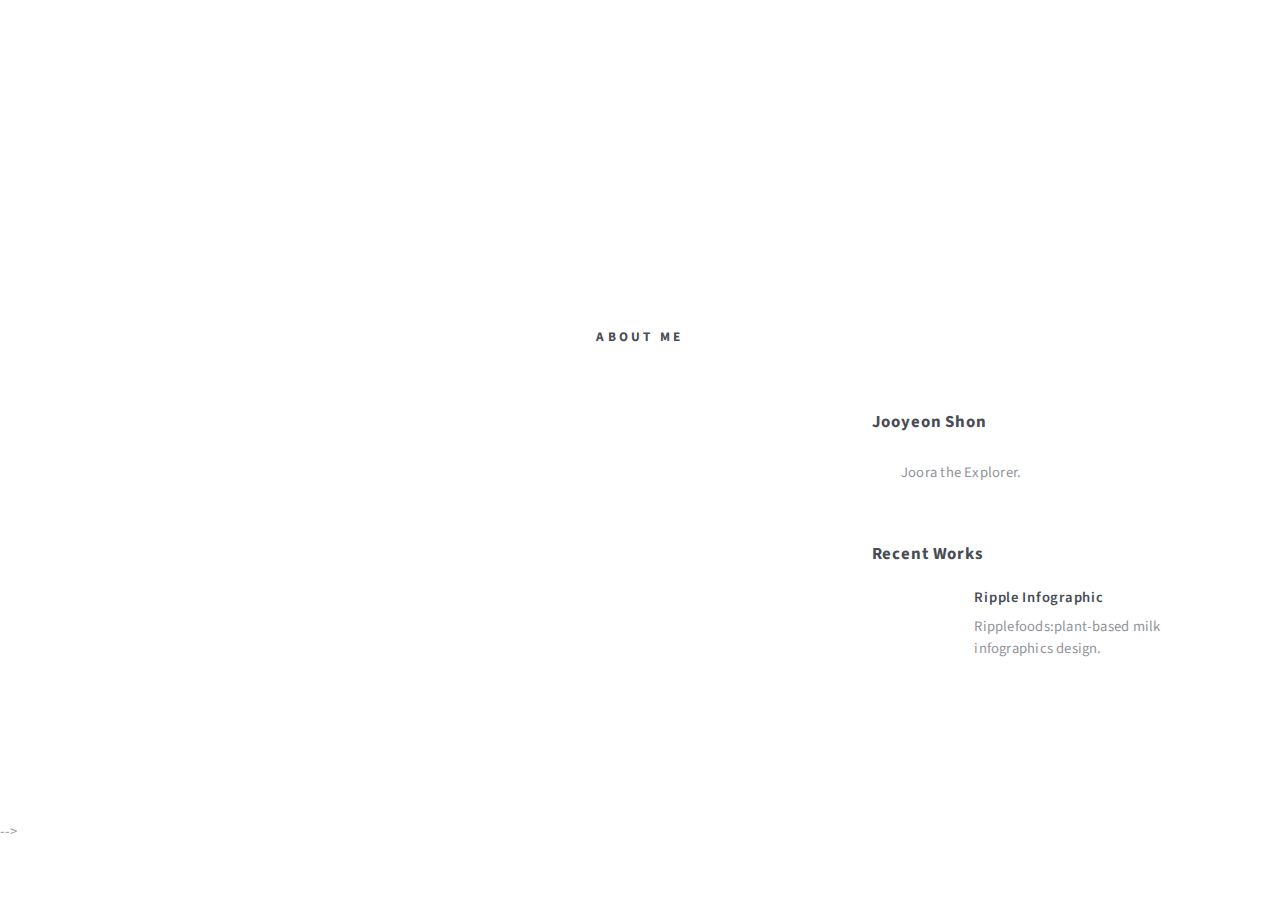
==== About-Joo.html @ 1b38116e "Update About-Joo.html" ====
<!DOCTYPE HTML>
<!--
	Escape Velocity by HTML5 UP
	html5up.net | @ajlkn
	Free for personal and commercial use under the CCA 3.0 license (html5up.net/license)
-->
<html>
	<head>
		<title>Jooyeon Shon</title>
		<meta charset="utf-8" />
		<meta name="viewport" content="width=device-width, initial-scale=1, user-scalable=no" />
		<link rel="stylesheet" href="assets/css/main.css" />
	</head>
	<body class="right-sidebar is-preload">
		<div id="page-wrapper">

			<!-- Header -->
				<section id="header" class="wrapper">

					<!-- Logo -->
						<div id="logo">
							<h1><a href="index.html">This is Joo</a></h1>
							<p></p>
						</div>

					<!-- Nav -->
						<nav id="nav">
							<ul>
								<li><a href="index.html">Home</a></li>
								<li>
								<a href="Asiana-Redesign.html">Asiana Re-design</a>
								</li>
								<li><a href="Sleep-diet.html">Sleep Diet</a></li>
								<li class="current"><a href="About-Joo.html">About Joo</a></li>
								<li><a href="Contact.html">Contact</a></li>
							</ul>
						</nav>

				</section>

			<!-- Main -->
				<section id="main" class="wrapper style2">
					<div class="title">About me</div>
					<div class="container">
						<div class="row gtr-150">
							<div class="col-8 col-12-medium">

								<!-- Content -->
									<div id="content">
										<article class="box post">
											<header class="style1">
												<!-- <h2>Inspired by all Creative Acts.</h2>
												<p>My on-going projects all connect in some way.</p> -->
											</header>
											<a href="#" class="image featured">
												<img src="images/pic01.jpg" alt="" />
											</a>
											<!-- <p><div style = "text-align:center;border:1px">Currently studying Information and Interaction Design at Yonsei University in Korea.  Visual Style consist of Rational Design and Irrational Art.  Frequently captured in my own mind, always wondering "what if" scenarios that take me to new inspirations and design ideas.</div></p> -->
											<!-- <p>Phasellus nisl nisl, varius id porttitor sed, pellentesque ac orci. Pellentesque
											habitant morbi tristique senectus et netus et malesuada fames ac turpis egestas. Morbi
											bibendum justo sed mauris vehicula malesuada aliquam elit imperdiet. Aliquam eu nibh
											lorem, eget gravida mi. Duis odio diam, luctus et vulputate vitae, vehicula ac dolor.
											Pellentesque at urna eget tellus lobortis ultrices sed non erat. Donec eget erat non
											magna volutpat malesuada quis eget eros. Nullam sodales cursus sapien, id consequat
											leo suscipit ut. Praesent id turpis vitae turpis pretium ultricies. Vestibulum sit
											amet risus elit.</p>
											<p>Donec consectetur vestibulum dolor et pulvinar. Etiam vel felis enim, at viverra
											ligula. Ut porttitor sagittis lorem, quis eleifend nisi ornare vel. Praesent nec orci
											eget quam rutrum bibendum. Proin pellentesque diam non ligula commodo tempor. Vivamus
											eget urna nibh. Curabitur non fringilla nisl. Donec accumsan interdum nisi, quis
											tincidunt felis sagittis eget. Donec elementum ligula dignissim sem pulvinar non semper
											odio eleifend. Duis commodo fringilla commodo. Aliquam erat volutpat. Vestibulum
											facilisis leo magna. Cras sit amet urna eros, id egestas urna. Quisque aliquam
											tempus euismod. Vestibulum ante ipsum primis in faucibus orci luctus et ultrices
											posuere cubilia.</p>
											<p>Phasellus nisl nisl, varius id porttitor sed, pellentesque ac orci. Pellentesque
											habitant morbi tristique senectus et netus et malesuada fames ac turpis egestas. Morbi
											bibendum justo sed mauris vehicula malesuada aliquam elit imperdiet. Aliquam eu nibh
											lorem, eget gravida mi. Duis odio diam, luctus et vulputate vitae, vehicula ac dolor.
											Pellentesque at urna eget tellus lobortis ultrices sed non erat. Donec eget erat non
											magna volutpat malesuada quis eget eros. Nullam sodales cursus sapien, id consequat
											leo suscipit ut. Praesent id turpis vitae turpis pretium ultricies. Vestibulum sit
											amet risus elit.</p> -->
										</article>
										<div class="row gtr-150">
											<div class="col-6 col-12-small">
												<section class="box">
													<header>
														<!-- <h2>Magna pulvinar tempus</h2>
													</header>
													<a href="#" class="image featured"><img src="images/pic05.jpg" alt="" /></a>
													<p>Rutrum bibendum. Proin pellentesque diam non ligula commodo tempor. Vivamus
													eget urna nibh. Curabitur non fringilla nisl. Donec accumsan interdum nisi, quis
													tempus.</p>
													<a href="#" class="button style1">More</a>
												</section>
											</div>
											<div class="col-6 col-12-small">
												<section class="box">
													<header>
														<h2>Magna pulvinar tempus</h2>
													</header>
													<a href="#" class="image featured"><img src="images/pic06.jpg" alt="" /></a>
													<p>Rutrum bibendum. Proin pellentesque diam non ligula commodo tempor. Vivamus
													eget urna nibh. Curabitur non fringilla nisl. Donec accumsan interdum nisi, quis
													tempus.</p>
													<a href="#" class="button style1">More</a> -->
												</section>
											</div>
										</div>
									</div>

							</div>
							<div class="col-4 col-12-medium">

								<!-- Sidebar -->
									<div id="sidebar">
										<section class="box">
											<header>
												<h2>Jooyeon Shon</h2>
											</header>
											<a href="#" class="image left"><img src="images/Disney.jpg" alt="" /></a>
											<p><div style = "text-align:left">Joora the Explorer.</div></p>
											<!-- <a href="#" class="button style1">Learn More</a> -->
										</section>
										<section class="box">
											<header>
												<h2>Recent Works</h2>
											</header>
											<ul class="style2">
												<!-- <li>
													<article class="box post-excerpt">
														<a href="https://portfolio.adobe.com/568c9f25-3c01-42d2-8f6a-74cc1d639b8b/preview/copy-of-9panels" target = "_blank" class="image left"><img src="images/9paneltn.jpg" alt="" /></a>
														<h3><a href="https://portfolio.adobe.com/568c9f25-3c01-42d2-8f6a-74cc1d639b8b/preview/copy-of-9panels" target = "_blank">9panels</a></h3>
														<p>Studying the flow of images and typography on 9 continuous panels.</p>
													</article>
												</li> -->
												<li>
													<article class="box post-excerpt">
														<a href="https://www.instagram.com/info_g.ripplefoods/" target = "_blank" class="image left"><img src="images/rippletn.jpg" alt="" /></a>
														<h3><a href="https://www.instagram.com/info_g.ripplefoods/" target = "_blank">Ripple Infographic</a></h3>
														<p>Ripplefoods:plant-based milk infographics design.</p>
													</article>
												</li>
												<!-- <li>
													<article class="box post-excerpt">
														<a href="#" class="image left"><img src="images/pic10.jpg" alt="" /></a>
														<h3><a href="#">Tellus nulla volutpat</a></h3>
														<p>Duis odio diam, luctus et vulputate vitae, vehicula ac dolor. Pellentesque at urna eget tellus sed etiam.</p>
													</article>
												</li> -->
											</ul>
											<!-- <a href="#" class="button style1">Archives</a> -->
										</section>
										<section class="box">
											<header>
												<!-- <h2>Magna diam vehicula</h2>
											</header>
											<ul class="style3">
												<li><a href="#">Nulla iaculis egestas varius</a></li>
												<li><a href="#">Augue massa feugiat quam pretium</a></li>
												<li><a href="#">Orci sem vel libero cras nisi odio</a></li>
												<li><a href="#">Sed hendrerit massa nam mattis</a></li>
												<li><a href="#">Turpis vel leo accumsan aliquet</a></li>
												<li><a href="#">Dapibus mi fermentum fusce non</a></li>
												<li><a href="#">Arcu laoreet sapien tempus</a></li>
												<li><a href="#">Nulla iaculis egestas varius</a></li>
												<li><a href="#">Augue massa feugiat quam pretium</a></li>
												<li><a href="#">Orci sem vel libero cras nisi odio</a></li>
												<li><a href="#">Sed hendrerit massa nam mattis</a></li>
											</ul> -->
										</section>
									</div>

							</div>
						</div>
					</div>
				</section>

			<!-- Highlights -->
				<!-- <section id="highlights" class="wrapper style3">
					<div class="title">The Endorsements</div>
					<div class="container">
						<div class="row aln-center">
							<div class="col-4 col-12-medium">
								<section class="highlight">
									<a href="#" class="image featured"><img src="images/pic02.jpg" alt="" /></a>
									<h3><a href="#">Aliquam diam consequat</a></h3>
									<p>Eget mattis at, laoreet vel amet sed velit aliquam diam ante, dolor aliquet sit amet vulputate mattis amet laoreet lorem.</p>
									<ul class="actions">
										<li><a href="#" class="button style1">Learn More</a></li>
									</ul>
								</section>
							</div>
							<div class="col-4 col-12-medium">
								<section class="highlight">
									<a href="#" class="image featured"><img src="images/pic03.jpg" alt="" /></a>
									<h3><a href="#">Nisl adipiscing sed lorem</a></h3>
									<p>Eget mattis at, laoreet vel amet sed velit aliquam diam ante, dolor aliquet sit amet vulputate mattis amet laoreet lorem.</p>
									<ul class="actions">
										<li><a href="#" class="button style1">Learn More</a></li>
									</ul>
								</section>
							</div>
							<div class="col-4 col-12-medium">
								<section class="highlight">
									<a href="#" class="image featured"><img src="images/pic04.jpg" alt="" /></a>
									<h3><a href="#">Mattis tempus lorem</a></h3>
									<p>Eget mattis at, laoreet vel amet sed velit aliquam diam ante, dolor aliquet sit amet vulputate mattis amet laoreet lorem.</p>
									<ul class="actions">
										<li><a href="#" class="button style1">Learn More</a></li>
									</ul>
								</section>
							</div>
						</div>
					</div>
				</section> -->

			<!-- Footer -->
				<!-- <section id="footer" class="wrapper">
					<div class="title">The Rest Of It</div>
					<div class="container">
						<header class="style1">
							<h2>Ipsum sapien elementum portitor?</h2>
							<p>
								Sed turpis tortor, tincidunt sed ornare in metus porttitor mollis nunc in aliquet.<br />
								Nam pharetra laoreet imperdiet volutpat etiam feugiat.
							</p>
						</header>
						<div class="row">
							<div class="col-6 col-12-medium">

								<!-- Contact Form -->
									<!-- <section>
										<form method="post" action="#">
											<div class="row gtr-50">
												<div class="col-6 col-12-small">
													<input type="text" name="name" id="contact-name" placeholder="Name" />
												</div>
												<div class="col-6 col-12-small">
													<input type="text" name="email" id="contact-email" placeholder="Email" />
												</div>
												<div class="col-12">
													<textarea name="message" id="contact-message" placeholder="Message" rows="4"></textarea>
												</div>
												<div class="col-12">
													<ul class="actions">
														<li><input type="submit" class="style1" value="Send" /></li>
														<li><input type="reset" class="style2" value="Reset" /></li>
													</ul>
												</div>
											</div>
										</form>
									</section>

							</div>
							<div class="col-6 col-12-medium"> --> -->

								<!-- Contact -->
									<!-- <section class="feature-list small">
										<div class="row">
											<div class="col-6 col-12-small">
												<section>
													<h3 class="icon fa-home">Mailing Address</h3>
													<p>
														Untitled Corp<br />
														1234 Somewhere Rd<br />
														Nashville, TN 00000
													</p>
												</section>
											</div>
											<div class="col-6 col-12-small">
												<section>
													<h3 class="icon fa-comment">Social</h3>
													<p>
														<a href="#">@untitled-corp</a><br />
														<a href="#">linkedin.com/untitled</a><br />
														<a href="#">facebook.com/untitled</a>
													</p>
												</section>
											</div>
											<div class="col-6 col-12-small">
												<section>
													<h3 class="icon fa-envelope">Email</h3>
													<p>
														<a href="#">info@untitled.tld</a>
													</p>
												</section>
											</div>
											<div class="col-6 col-12-small">
												<section>
													<h3 class="icon fa-phone">Phone</h3>
													<p>
														(000) 555-0000
													</p>
												</section>
											</div>
										</div>
									</section>

							</div>
						</div>
						<div id="copyright">
							<ul>
								<li>&copy; Untitled.</li><li>Design: <a href="http://html5up.net">HTML5 UP</a></li>
							</ul>
						</div>
					</div>
				</section>

		</div> -->

		<!-- Scripts -->
			<script src="assets/js/jquery.min.js"></script>
			<script src="assets/js/jquery.dropotron.min.js"></script>
			<script src="assets/js/browser.min.js"></script>
			<script src="assets/js/breakpoints.min.js"></script>
			<script src="assets/js/util.js"></script>
			<script src="assets/js/main.js"></script>

	</body>
</html>
---- assets/css/main.css ----
@import url("font-awesome.min.css");
@import url("https://fonts.googleapis.com/css?family=Source+Sans+Pro:400,400italic,700,900");

/*
	Escape Velocity by HTML5 UP
	html5up.net | @ajlkn
	Free for personal and commercial use under the CCA 3.0 license (html5up.net/license)
*/

html, body, div, span, applet, object,
iframe, h1, h2, h3, h4, h5, h6, p, blockquote,
pre, a, abbr, acronym, address, big, cite,
code, del, dfn, em, img, ins, kbd, q, s, samp,
small, strike, strong, sub, sup, tt, var, b,
u, i, center, dl, dt, dd, ol, ul, li, fieldset,
form, label, legend, table, caption, tbody,
tfoot, thead, tr, th, td, article, aside,
canvas, details, embed, figure, figcaption,
footer, header, hgroup, menu, nav, output, ruby,
section, summary, time, mark, audio, video {
	margin: 0;
	padding: 0;
	border: 0;
	font-size: 100%;
	font: inherit;
	vertical-align: baseline;}

article, aside, details, figcaption, figure,
footer, header, hgroup, menu, nav, section {
	display: block;}

body {
	line-height: 1;
}

ol, ul {
	list-style: none;
}

blockquote, q {
	quotes: none;
}

	blockquote:before, blockquote:after, q:before, q:after {
		content: '';
		content: none;
	}

table {
	border-collapse: collapse;
	border-spacing: 0;
}

body {
	-webkit-text-size-adjust: none;
}

mark {
	background-color: transparent;
	color: inherit;
}

input::-moz-focus-inner {
	border: 0;
	padding: 0;
}

input, select, textarea {
	-moz-appearance: none;
	-webkit-appearance: none;
	-ms-appearance: none;
	appearance: none;
}

/* Basic */

	@-ms-viewport {
		width: device-width;
	}

	html {
		box-sizing: border-box;
	}

	*, *:before, *:after {
		box-sizing: inherit;
	}

	body.is-preload *, body.is-preload *:before, body.is-preload *:after {
		-moz-animation: none !important;
		-webkit-animation: none !important;
		-ms-animation: none !important;
		animation: none !important;
		-moz-transition: none !important;
		-webkit-transition: none !important;
		-ms-transition: none !important;
		transition: none !important;
	}

	body, input, textarea, select {
		font-family: 'Source Sans Pro', sans-serif;
		font-weight: 400;
		color: #919499;
		font-size: 14pt;
		line-height: 1.75em;
		letter-spacing: 0.025em;
	}

	h1, h2, h3, h4, h5, h6 {
		font-weight: 700;
		color: #484d55;
	}

	h1-1 {
		font-weight: 700;
		color: #000000;
	}

		h1 a, h2 a, h3 a, h4 a, h5 a, h6 a {
			color: inherit;
			text-decoration: none;
		}

		h1-1{
			color: inherit;
			text-decoration: none;
		}

	a {
		-moz-transition: color .25s ease-in-out;
		-webkit-transition: color .25s ease-in-out;
		-ms-transition: color .25s ease-in-out;
		transition: color .25s ease-in-out;
		text-decoration: underline;
		color: #717479;
	}

		a:hover {
			text-decoration: none;
		}

	strong, b {
		font-weight: 700;
		color: #484d55;
	}

	blockquote {
		border-left: solid 0.5em #ddd;
		padding: 1em 0 1em 2em;
		font-style: italic;
	}

	em, i {
		font-style: italic;
	}

	hr {
		border: 0;
		border-top: solid 1px #ddd;
		margin: 2em 0 2em 0;
	}

	sub {
		position: relative;
		top: 0.5em;
		font-size: 0.8em;
	}

	sup {
		position: relative;
		top: -0.5em;
		font-size: 0.8em;
	}

	.nobr {
		white-space: nowrap;
	}

	br.clear {
		clear: both;
	}

	p, ul, ol, dl, table, blockquote, form {
		margin-bottom: 2em;
	}

	/* p-1 {
		align-content:center;
	} */
/* Container */

	.container {
		margin: 0 auto;
		max-width: 100%;
		width: 68em;
	}

		@media screen and (max-width: 1680px) {

			.container {
				width: 70em;
			}

		}

		@media screen and (max-width: 1280px) {

			.container {
				width: calc(100% - 100px);
			}

		}

		@media screen and (max-width: 980px) {

			.container {
				width: calc(100% - 100px);
			}

		}

		@media screen and (max-width: 736px) {

			.container {
				width: calc(100% - 40px);
			}

		}

/* Row */

	.row {
		display: flex;
		flex-wrap: wrap;
		box-sizing: border-box;
		align-items: stretch;
	}

		.row > * {
			box-sizing: border-box;
		}

		.row.gtr-uniform > * > :last-child {
			margin-bottom: 0;
		}

		.row.aln-left {
			justify-content: flex-start;
		}

		.row.aln-center {
			justify-content: center;
		}

		.row.aln-right {
			justify-content: flex-end;
		}

		.row.aln-top {
			align-items: flex-start;
		}

		.row.aln-middle {
			align-items: center;
		}

		.row.aln-bottom {
			align-items: flex-end;
		}

		.row > .imp {
			order: -1;
		}

		.row > .col-1 {
			width: 8.3333333333%;
		}

		.row > .off-1 {
			margin-left: 8.3333333333%;
		}

		.row > .col-2 {
			width: 16.6666666667%;
		}

		.row > .off-2 {
			margin-left: 16.6666666667%;
		}

		.row > .col-3 {
			width: 25%;
		}

		.row > .off-3 {
			margin-left: 25%;
		}

		.row > .col-4 {
			width: 33.3333333333%;
		}

		.row > .off-4 {
			margin-left: 33.3333333333%;
		}

		.row > .col-5 {
			width: 41.6666666667%;
		}

		.row > .off-5 {
			margin-left: 41.6666666667%;
		}

		.row > .col-6 {
			width: 50%;
		}

		.row > .off-6 {
			margin-left: 50%;
		}

		.row > .col-7 {
			width: 58.3333333333%;
		}

		.row > .off-7 {
			margin-left: 58.3333333333%;
		}

		.row > .col-8 {
			width: 66.6666666667%;
		}

		.row > .off-8 {
			margin-left: 66.6666666667%;
		}

		.row > .col-9 {
			width: 75%;
		}

		.row > .off-9 {
			margin-left: 75%;
		}

		.row > .col-10 {
			width: 83.3333333333%;
		}

		.row > .off-10 {
			margin-left: 83.3333333333%;
		}

		.row > .col-11 {
			width: 91.6666666667%;
		}

		.row > .off-11 {
			margin-left: 91.6666666667%;
		}

		.row > .col-12 {
			width: 100%;
		}

		.row > .off-12 {
			margin-left: 100%;
		}

		.row.gtr-0 {
			margin-top: 0px;
			margin-left: 0px;
		}

			.row.gtr-0 > * {
				padding: 0px 0 0 0px;
			}

			.row.gtr-0.gtr-uniform {
				margin-top: 0px;
			}

				.row.gtr-0.gtr-uniform > * {
					padding-top: 0px;
				}

		.row.gtr-25 {
			margin-top: -12.5px;
			margin-left: -12.5px;
		}

			.row.gtr-25 > * {
				padding: 12.5px 0 0 12.5px;
			}

			.row.gtr-25.gtr-uniform {
				margin-top: -12.5px;
			}

				.row.gtr-25.gtr-uniform > * {
					padding-top: 12.5px;
				}

		.row.gtr-50 {
			margin-top: -25px;
			margin-left: -25px;
		}

			.row.gtr-50 > * {
				padding: 25px 0 0 25px;
			}

			.row.gtr-50.gtr-uniform {
				margin-top: -25px;
			}

				.row.gtr-50.gtr-uniform > * {
					padding-top: 25px;
				}

		.row {
			margin-top: -50px;
			margin-left: -50px;
		}

			.row > * {
				padding: 50px 0 0 50px;
			}

			.row.gtr-uniform {
				margin-top: -50px;
			}

				.row.gtr-uniform > * {
					padding-top: 50px;
				}

		.row.gtr-150 {
			margin-top: -75px;
			margin-left: -75px;
		}

			.row.gtr-150 > * {
				padding: 75px 0 0 75px;
			}

			.row.gtr-150.gtr-uniform {
				margin-top: -75px;
			}

				.row.gtr-150.gtr-uniform > * {
					padding-top: 75px;
				}

		.row.gtr-200 {
			margin-top: -100px;
			margin-left: -100px;
		}

			.row.gtr-200 > * {
				padding: 100px 0 0 100px;
			}

			.row.gtr-200.gtr-uniform {
				margin-top: -100px;
			}

				.row.gtr-200.gtr-uniform > * {
					padding-top: 100px;
				}

		@media screen and (max-width: 1680px) {

			.row {
				display: flex;
				flex-wrap: wrap;
				box-sizing: border-box;
				align-items: stretch;
			}

				.row > * {
					box-sizing: border-box;
				}

				.row.gtr-uniform > * > :last-child {
					margin-bottom: 0;
				}

				.row.aln-left {
					justify-content: flex-start;
				}

				.row.aln-center {
					justify-content: center;
				}

				.row.aln-right {
					justify-content: flex-end;
				}

				.row.aln-top {
					align-items: flex-start;
				}

				.row.aln-middle {
					align-items: center;
				}

				.row.aln-bottom {
					align-items: flex-end;
				}

				.row > .imp-xlarge {
					order: -1;
				}

				.row > .col-1-xlarge {
					width: 8.3333333333%;
				}

				.row > .off-1-xlarge {
					margin-left: 8.3333333333%;
				}

				.row > .col-2-xlarge {
					width: 16.6666666667%;
				}

				.row > .off-2-xlarge {
					margin-left: 16.6666666667%;
				}

				.row > .col-3-xlarge {
					width: 25%;
				}

				.row > .off-3-xlarge {
					margin-left: 25%;
				}

				.row > .col-4-xlarge {
					width: 33.3333333333%;
				}

				.row > .off-4-xlarge {
					margin-left: 33.3333333333%;
				}

				.row > .col-5-xlarge {
					width: 41.6666666667%;
				}

				.row > .off-5-xlarge {
					margin-left: 41.6666666667%;
				}

				.row > .col-6-xlarge {
					width: 50%;
				}

				.row > .off-6-xlarge {
					margin-left: 50%;
				}

				.row > .col-7-xlarge {
					width: 58.3333333333%;
				}

				.row > .off-7-xlarge {
					margin-left: 58.3333333333%;
				}

				.row > .col-8-xlarge {
					width: 66.6666666667%;
				}

				.row > .off-8-xlarge {
					margin-left: 66.6666666667%;
				}

				.row > .col-9-xlarge {
					width: 75%;
				}

				.row > .off-9-xlarge {
					margin-left: 75%;
				}

				.row > .col-10-xlarge {
					width: 83.3333333333%;
				}

				.row > .off-10-xlarge {
					margin-left: 83.3333333333%;
				}

				.row > .col-11-xlarge {
					width: 91.6666666667%;
				}

				.row > .off-11-xlarge {
					margin-left: 91.6666666667%;
				}

				.row > .col-12-xlarge {
					width: 100%;
				}

				.row > .off-12-xlarge {
					margin-left: 100%;
				}

				.row.gtr-0 {
					margin-top: 0px;
					margin-left: 0px;
				}

					.row.gtr-0 > * {
						padding: 0px 0 0 0px;
					}

					.row.gtr-0.gtr-uniform {
						margin-top: 0px;
					}

						.row.gtr-0.gtr-uniform > * {
							padding-top: 0px;
						}

				.row.gtr-25 {
					margin-top: -12.5px;
					margin-left: -12.5px;
				}

					.row.gtr-25 > * {
						padding: 12.5px 0 0 12.5px;
					}

					.row.gtr-25.gtr-uniform {
						margin-top: -12.5px;
					}

						.row.gtr-25.gtr-uniform > * {
							padding-top: 12.5px;
						}

				.row.gtr-50 {
					margin-top: -25px;
					margin-left: -25px;
				}

					.row.gtr-50 > * {
						padding: 25px 0 0 25px;
					}

					.row.gtr-50.gtr-uniform {
						margin-top: -25px;
					}

						.row.gtr-50.gtr-uniform > * {
							padding-top: 25px;
						}

				.row {
					margin-top: -50px;
					margin-left: -50px;
				}

					.row > * {
						padding: 50px 0 0 50px;
					}

					.row.gtr-uniform {
						margin-top: -50px;
					}

						.row.gtr-uniform > * {
							padding-top: 50px;
						}

				.row.gtr-150 {
					margin-top: -75px;
					margin-left: -75px;
				}

					.row.gtr-150 > * {
						padding: 75px 0 0 75px;
					}

					.row.gtr-150.gtr-uniform {
						margin-top: -75px;
					}

						.row.gtr-150.gtr-uniform > * {
							padding-top: 75px;
						}

				.row.gtr-200 {
					margin-top: -100px;
					margin-left: -100px;
				}

					.row.gtr-200 > * {
						padding: 100px 0 0 100px;
					}

					.row.gtr-200.gtr-uniform {
						margin-top: -100px;
					}

						.row.gtr-200.gtr-uniform > * {
							padding-top: 100px;
						}

		}

		@media screen and (max-width: 1280px) {

			.row {
				display: flex;
				flex-wrap: wrap;
				box-sizing: border-box;
				align-items: stretch;
			}

				.row > * {
					box-sizing: border-box;
				}

				.row.gtr-uniform > * > :last-child {
					margin-bottom: 0;
				}

				.row.aln-left {
					justify-content: flex-start;
				}

				.row.aln-center {
					justify-content: center;
				}

				.row.aln-right {
					justify-content: flex-end;
				}

				.row.aln-top {
					align-items: flex-start;
				}

				.row.aln-middle {
					align-items: center;
				}

				.row.aln-bottom {
					align-items: flex-end;
				}

				.row > .imp-large {
					order: -1;
				}

				.row > .col-1-large {
					width: 8.3333333333%;
				}

				.row > .off-1-large {
					margin-left: 8.3333333333%;
				}

				.row > .col-2-large {
					width: 16.6666666667%;
				}

				.row > .off-2-large {
					margin-left: 16.6666666667%;
				}

				.row > .col-3-large {
					width: 25%;
				}

				.row > .off-3-large {
					margin-left: 25%;
				}

				.row > .col-4-large {
					width: 33.3333333333%;
				}

				.row > .off-4-large {
					margin-left: 33.3333333333%;
				}

				.row > .col-5-large {
					width: 41.6666666667%;
				}

				.row > .off-5-large {
					margin-left: 41.6666666667%;
				}

				.row > .col-6-large {
					width: 50%;
				}

				.row > .off-6-large {
					margin-left: 50%;
				}

				.row > .col-7-large {
					width: 58.3333333333%;
				}

				.row > .off-7-large {
					margin-left: 58.3333333333%;
				}

				.row > .col-8-large {
					width: 66.6666666667%;
				}

				.row > .off-8-large {
					margin-left: 66.6666666667%;
				}

				.row > .col-9-large {
					width: 75%;
				}

				.row > .off-9-large {
					margin-left: 75%;
				}

				.row > .col-10-large {
					width: 83.3333333333%;
				}

				.row > .off-10-large {
					margin-left: 83.3333333333%;
				}

				.row > .col-11-large {
					width: 91.6666666667%;
				}

				.row > .off-11-large {
					margin-left: 91.6666666667%;
				}

				.row > .col-12-large {
					width: 100%;
				}

				.row > .off-12-large {
					margin-left: 100%;
				}

				.row.gtr-0 {
					margin-top: 0px;
					margin-left: 0px;
				}

					.row.gtr-0 > * {
						padding: 0px 0 0 0px;
					}

					.row.gtr-0.gtr-uniform {
						margin-top: 0px;
					}

						.row.gtr-0.gtr-uniform > * {
							padding-top: 0px;
						}

				.row.gtr-25 {
					margin-top: -8.75px;
					margin-left: -8.75px;
				}

					.row.gtr-25 > * {
						padding: 8.75px 0 0 8.75px;
					}

					.row.gtr-25.gtr-uniform {
						margin-top: -8.75px;
					}

						.row.gtr-25.gtr-uniform > * {
							padding-top: 8.75px;
						}

				.row.gtr-50 {
					margin-top: -17.5px;
					margin-left: -17.5px;
				}

					.row.gtr-50 > * {
						padding: 17.5px 0 0 17.5px;
					}

					.row.gtr-50.gtr-uniform {
						margin-top: -17.5px;
					}

						.row.gtr-50.gtr-uniform > * {
							padding-top: 17.5px;
						}

				.row {
					margin-top: -35px;
					margin-left: -35px;
				}

					.row > * {
						padding: 35px 0 0 35px;
					}

					.row.gtr-uniform {
						margin-top: -35px;
					}

						.row.gtr-uniform > * {
							padding-top: 35px;
						}

				.row.gtr-150 {
					margin-top: -52.5px;
					margin-left: -52.5px;
				}

					.row.gtr-150 > * {
						padding: 52.5px 0 0 52.5px;
					}

					.row.gtr-150.gtr-uniform {
						margin-top: -52.5px;
					}

						.row.gtr-150.gtr-uniform > * {
							padding-top: 52.5px;
						}

				.row.gtr-200 {
					margin-top: -70px;
					margin-left: -70px;
				}

					.row.gtr-200 > * {
						padding: 70px 0 0 70px;
					}

					.row.gtr-200.gtr-uniform {
						margin-top: -70px;
					}

						.row.gtr-200.gtr-uniform > * {
							padding-top: 70px;
						}

		}

		@media screen and (max-width: 980px) {

			.row {
				display: flex;
				flex-wrap: wrap;
				box-sizing: border-box;
				align-items: stretch;
			}

				.row > * {
					box-sizing: border-box;
				}

				.row.gtr-uniform > * > :last-child {
					margin-bottom: 0;
				}

				.row.aln-left {
					justify-content: flex-start;
				}

				.row.aln-center {
					justify-content: center;
				}

				.row.aln-right {
					justify-content: flex-end;
				}

				.row.aln-top {
					align-items: flex-start;
				}

				.row.aln-middle {
					align-items: center;
				}

				.row.aln-bottom {
					align-items: flex-end;
				}

				.row > .imp-medium {
					order: -1;
				}

				.row > .col-1-medium {
					width: 8.3333333333%;
				}

				.row > .off-1-medium {
					margin-left: 8.3333333333%;
				}

				.row > .col-2-medium {
					width: 16.6666666667%;
				}

				.row > .off-2-medium {
					margin-left: 16.6666666667%;
				}

				.row > .col-3-medium {
					width: 25%;
				}

				.row > .off-3-medium {
					margin-left: 25%;
				}

				.row > .col-4-medium {
					width: 33.3333333333%;
				}

				.row > .off-4-medium {
					margin-left: 33.3333333333%;
				}

				.row > .col-5-medium {
					width: 41.6666666667%;
				}

				.row > .off-5-medium {
					margin-left: 41.6666666667%;
				}

				.row > .col-6-medium {
					width: 50%;
				}

				.row > .off-6-medium {
					margin-left: 50%;
				}

				.row > .col-7-medium {
					width: 58.3333333333%;
				}

				.row > .off-7-medium {
					margin-left: 58.3333333333%;
				}

				.row > .col-8-medium {
					width: 66.6666666667%;
				}

				.row > .off-8-medium {
					margin-left: 66.6666666667%;
				}

				.row > .col-9-medium {
					width: 75%;
				}

				.row > .off-9-medium {
					margin-left: 75%;
				}

				.row > .col-10-medium {
					width: 83.3333333333%;
				}

				.row > .off-10-medium {
					margin-left: 83.3333333333%;
				}

				.row > .col-11-medium {
					width: 91.6666666667%;
				}

				.row > .off-11-medium {
					margin-left: 91.6666666667%;
				}

				.row > .col-12-medium {
					width: 100%;
				}

				.row > .off-12-medium {
					margin-left: 100%;
				}

				.row.gtr-0 {
					margin-top: 0px;
					margin-left: 0px;
				}

					.row.gtr-0 > * {
						padding: 0px 0 0 0px;
					}

					.row.gtr-0.gtr-uniform {
						margin-top: 0px;
					}

						.row.gtr-0.gtr-uniform > * {
							padding-top: 0px;
						}

				.row.gtr-25 {
					margin-top: -12.5px;
					margin-left: -12.5px;
				}

					.row.gtr-25 > * {
						padding: 12.5px 0 0 12.5px;
					}

					.row.gtr-25.gtr-uniform {
						margin-top: -12.5px;
					}

						.row.gtr-25.gtr-uniform > * {
							padding-top: 12.5px;
						}

				.row.gtr-50 {
					margin-top: -25px;
					margin-left: -25px;
				}

					.row.gtr-50 > * {
						padding: 25px 0 0 25px;
					}

					.row.gtr-50.gtr-uniform {
						margin-top: -25px;
					}

						.row.gtr-50.gtr-uniform > * {
							padding-top: 25px;
						}

				.row {
					margin-top: -50px;
					margin-left: -50px;
				}

					.row > * {
						padding: 50px 0 0 50px;
					}

					.row.gtr-uniform {
						margin-top: -50px;
					}

						.row.gtr-uniform > * {
							padding-top: 50px;
						}

				.row.gtr-150 {
					margin-top: -75px;
					margin-left: -75px;
				}

					.row.gtr-150 > * {
						padding: 75px 0 0 75px;
					}

					.row.gtr-150.gtr-uniform {
						margin-top: -75px;
					}

						.row.gtr-150.gtr-uniform > * {
							padding-top: 75px;
						}

				.row.gtr-200 {
					margin-top: -100px;
					margin-left: -100px;
				}

					.row.gtr-200 > * {
						padding: 100px 0 0 100px;
					}

					.row.gtr-200.gtr-uniform {
						margin-top: -100px;
					}

						.row.gtr-200.gtr-uniform > * {
							padding-top: 100px;
						}

		}

		@media screen and (max-width: 736px) {

			.row {
				display: flex;
				flex-wrap: wrap;
				box-sizing: border-box;
				align-items: stretch;
			}

				.row > * {
					box-sizing: border-box;
				}

				.row.gtr-uniform > * > :last-child {
					margin-bottom: 0;
				}

				.row.aln-left {
					justify-content: flex-start;
				}

				.row.aln-center {
					justify-content: center;
				}

				.row.aln-right {
					justify-content: flex-end;
				}

				.row.aln-top {
					align-items: flex-start;
				}

				.row.aln-middle {
					align-items: center;
				}

				.row.aln-bottom {
					align-items: flex-end;
				}

				.row > .imp-small {
					order: -1;
				}

				.row > .col-1-small {
					width: 8.3333333333%;
				}

				.row > .off-1-small {
					margin-left: 8.3333333333%;
				}

				.row > .col-2-small {
					width: 16.6666666667%;
				}

				.row > .off-2-small {
					margin-left: 16.6666666667%;
				}

				.row > .col-3-small {
					width: 25%;
				}

				.row > .off-3-small {
					margin-left: 25%;
				}

				.row > .col-4-small {
					width: 33.3333333333%;
				}

				.row > .off-4-small {
					margin-left: 33.3333333333%;
				}

				.row > .col-5-small {
					width: 41.6666666667%;
				}

				.row > .off-5-small {
					margin-left: 41.6666666667%;
				}

				.row > .col-6-small {
					width: 50%;
				}

				.row > .off-6-small {
					margin-left: 50%;
				}

				.row > .col-7-small {
					width: 58.3333333333%;
				}

				.row > .off-7-small {
					margin-left: 58.3333333333%;
				}

				.row > .col-8-small {
					width: 66.6666666667%;
				}

				.row > .off-8-small {
					margin-left: 66.6666666667%;
				}

				.row > .col-9-small {
					width: 75%;
				}

				.row > .off-9-small {
					margin-left: 75%;
				}

				.row > .col-10-small {
					width: 83.3333333333%;
				}

				.row > .off-10-small {
					margin-left: 83.3333333333%;
				}

				.row > .col-11-small {
					width: 91.6666666667%;
				}

				.row > .off-11-small {
					margin-left: 91.6666666667%;
				}

				.row > .col-12-small {
					width: 100%;
				}

				.row > .off-12-small {
					margin-left: 100%;
				}

				.row.gtr-0 {
					margin-top: 0px;
					margin-left: 0px;
				}

					.row.gtr-0 > * {
						padding: 0px 0 0 0px;
					}

					.row.gtr-0.gtr-uniform {
						margin-top: 0px;
					}

						.row.gtr-0.gtr-uniform > * {
							padding-top: 0px;
						}

				.row.gtr-25 {
					margin-top: -7.5px;
					margin-left: -7.5px;
				}

					.row.gtr-25 > * {
						padding: 7.5px 0 0 7.5px;
					}

					.row.gtr-25.gtr-uniform {
						margin-top: -7.5px;
					}

						.row.gtr-25.gtr-uniform > * {
							padding-top: 7.5px;
						}

				.row.gtr-50 {
					margin-top: -15px;
					margin-left: -15px;
				}

					.row.gtr-50 > * {
						padding: 15px 0 0 15px;
					}

					.row.gtr-50.gtr-uniform {
						margin-top: -15px;
					}

						.row.gtr-50.gtr-uniform > * {
							padding-top: 15px;
						}

				.row {
					margin-top: -30px;
					margin-left: -30px;
				}

					.row > * {
						padding: 30px 0 0 30px;
					}

					.row.gtr-uniform {
						margin-top: -30px;
					}

						.row.gtr-uniform > * {
							padding-top: 30px;
						}

				.row.gtr-150 {
					margin-top: -45px;
					margin-left: -45px;
				}

					.row.gtr-150 > * {
						padding: 45px 0 0 45px;
					}

					.row.gtr-150.gtr-uniform {
						margin-top: -45px;
					}

						.row.gtr-150.gtr-uniform > * {
							padding-top: 45px;
						}

				.row.gtr-200 {
					margin-top: -60px;
					margin-left: -60px;
				}

					.row.gtr-200 > * {
						padding: 60px 0 0 60px;
					}

					.row.gtr-200.gtr-uniform {
						margin-top: -60px;
					}

						.row.gtr-200.gtr-uniform > * {
							padding-top: 60px;
						}

		}

/* Section/Article */

	section,
	article {
		margin: 0 0 4em 0;
	}

	section > :last-child,
	article > :last-child,
	section:last-child,
	article:last-child {
		margin-bottom: 0;
	}

	header.style1 {
		text-align: center;
		padding: 3em 0 3em 0;
	}

		header.style1 h2 {
			font-weight: 700;
			font-size: 2em;
			letter-spacing: 0.075em;
			line-height: 1.5em;
		}

		header.style1 p {
			color: #b1b4b9;
			display: block;
			margin: 1.15em 0 0 0;
			font-size: 1.3em;
			letter-spacing: 0.075em;
			line-height: 1.5em;
		}

/* Table */

	table {
		width: 100%;
	}

		table.default {
			width: 100%;
		}

			table.default tbody tr:nth-child(2n+2) {
				background: #f4f4f4;
			}

			table.default td {
				padding: 0.5em 1em 0.5em 1em;
			}

			table.default th {
				text-align: left;
				font-weight: 400;
				padding: 0.5em 1em 0.5em 1em;
			}

			table.default thead {
				background: #484d55;
				color: #fff;
			}

			table.default tfoot {
				background: #eee;
			}

/* Form */

	form label {
		display: block;
		font-weight: 700;
		color: #484d55;
		margin: 0.25em 0 0.5em 0;
	}

	form input[type="text"],
	form input[type="email"],
	form input[type="password"],
	form select,
	form textarea {
		-moz-transition: all .25s ease-in-out;
		-webkit-transition: all .25s ease-in-out;
		-ms-transition: all .25s ease-in-out;
		transition: all .25s ease-in-out;
		-webkit-appearance: none;
		display: block;
		border: 0;
		background: #eee;
		box-shadow: inset 0px 0px 1px 0px #a0a1a7;
		border-radius: 0.35em;
		width: 100%;
		padding: 0.75em 1em 0.75em 1em;
	}

		form input[type="text"]:focus,
		form input[type="email"]:focus,
		form input[type="password"]:focus,
		form select:focus,
		form textarea:focus {
			background: #f8f8f8;
		}

	form input[type="text"],
	form input[type="email"]
	input[type="password"] {
		line-height: 1em;
	}

	form select {
		line-height: 1em;
	}

	form textarea {
		min-height: 8em;
	}

	form ul.actions {
		margin-top: 0;
	}

	form ::-webkit-input-placeholder {
		color: #555 !important;
		font-style: italic;
		line-height: 1.35em;
	}

	form :-moz-placeholder {
		color: #555 !important;
		font-style: italic;
	}

	form ::-moz-placeholder {
		color: #555 !important;
		font-style: italic;
	}

	form :-ms-input-placeholder {
		color: #555 !important;
		font-style: italic;
	}

	form ::-moz-focus-inner {
		border: 0;
	}

/* Image */

	.image {
		display: inline-block;
	}

		.image img {
			display: block;
			width: 100%;
		}

		.image.fit {
			display: block;
			width: 100%;
		}

		.image.left {
			float: left;
			margin: 0 2em 2em 0;
		}

		.image.centered {
			display: block;
			margin: 0 0 2em 0;
		}

			.image.centered img {
				margin: 0 auto;
				width: auto;
			}

		.image.featured {
			display: block;
			width: 100%;
			margin: 0 0 2em 0;
		}

/* Button */

	input[type="button"],
	input[type="submit"],
	input[type="reset"],
	button,
	.button {
		-moz-transition: all .25s ease-in-out;
		-webkit-transition: all .25s ease-in-out;
		-ms-transition: all .25s ease-in-out;
		transition: all .25s ease-in-out;
		display: inline-block;
		background: #444;
		text-align: center;
		text-transform: uppercase;
		font-weight: 700;
		letter-spacing: 0.25em;
		text-decoration: none;
		border-radius: 0.35em;
		border: 0;
		outline: 0;
		cursor: pointer;
		padding: 0 2.25em 0 2.25em;
		font-size: 0.9em;
		min-width: 12em;
		height: 4em;
		line-height: 4em;
	}

		input[type="button"]:hover,
		input[type="submit"]:hover,
		input[type="reset"]:hover,
		button:hover,
		.button:hover {
			background-color: #f98780;
		}

		input[type="button"].large,
		input[type="submit"].large,
		input[type="reset"].large,
		button.large,
		.button.large {
			font-size: 1em;
			min-width: 14em;
		}

		input[type="button"].style1,
		input[type="submit"].style1,
		input[type="reset"].style1,
		button.style1,
		.button.style1 {
			background: #e97770 url("images/overlay.png");
			color: #fff;
		}

			input[type="button"].style1:hover,
			input[type="submit"].style1:hover,
			input[type="reset"].style1:hover,
			button.style1:hover,
			.button.style1:hover {
				background-color: #f98780;
			}

			input[type="button"].style1:active,
			input[type="submit"].style1:active,
			input[type="reset"].style1:active,
			button.style1:active,
			.button.style1:active {
				background-color: #d96760;
			}

		input[type="button"].style2,
		input[type="submit"].style2,
		input[type="reset"].style2,
		button.style2,
		.button.style2 {
			background: none;
			color: #606167;
			box-shadow: inset 0px 0px 2px 0px #a0a1a7;
		}

			input[type="button"].style2:hover,
			input[type="submit"].style2:hover,
			input[type="reset"].style2:hover,
			button.style2:hover,
			.button.style2:hover {
				box-shadow: inset 0px 0px 2px 0px #606167;
			}

			input[type="button"].style2:active,
			input[type="submit"].style2:active,
			input[type="reset"].style2:active,
			button.style2:active,
			.button.style2:active {
				box-shadow: inset 0px 0px 2px 0px #202127;
			}

		input[type="button"].style3,
		input[type="submit"].style3,
		input[type="reset"].style3,
		button.style3,
		.button.style3 {
			background: #2f333b url("images/overlay.png");
			color: #fff;
		}

			input[type="button"].style3:hover,
			input[type="submit"].style3:hover,
			input[type="reset"].style3:hover,
			button.style3:hover,
			.button.style3:hover {
				background-color: #3f434b;
			}

			input[type="button"].style3:active,
			input[type="submit"].style3:active,
			input[type="reset"].style3:active,
			button.style3:active,
			.button.style3:active {
				background-color: #1f232b;
			}

/* List */

	ul {
		list-style: disc;
		padding-left: 1em;
	}

		ul li {
			padding-left: 0.5em;
		}

		ul.style2 {
			list-style: none;
			padding-left: 0;
		}

			ul.style2 li {
				border-top: solid 1px #eee;
				padding: 1.5em 0 0 0;
				margin: 1.5em 0 0 0;
			}

				ul.style2 li:first-child {
					border-top: 0;
					padding-top: 0;
					margin-top: 0;
				}

		ul.style3 {
			list-style: none;
			padding-left: 0;
		}

			ul.style3 li {
				border-top: solid 1px #eee;
				padding: 0.5em 0 0 0;
				margin: 0.5em 0 0 0;
			}

				ul.style3 li:first-child {
					border-top: 0;
					padding-top: 0;
					margin-top: 0;
				}

	ol {
		list-style: decimal;
		padding-left: 1.25em;
	}

		ol li {
			padding-left: 0.25em;
		}

/* Actions */

	ul.actions {
		list-style: none;
		padding-left: 0;
		margin: 3em 0 0 0;
	}

		ul.actions li {
			display: inline-block;
			margin: 0 0.75em 0 0.75em;
			padding-left: 0;
		}

			ul.actions li:first-child {
				margin-left: 0;
			}

			ul.actions li:last-child {
				margin-right: 0;
			}

		ul.actions.special {
			text-align: center;
		}

/* Feature List */

	.feature-list {
		max-width: 58em;
		margin-left: auto;
		margin-right: auto;
		position: relative;
		top: 0.75em;
	}

		.feature-list section {
			border-top: solid 1px #eee;
			padding-top: 3em;
			padding-left: 5em;
			position: relative;
		}

		@media screen and (min-width: 981px) {

			.feature-list > .row > :nth-child(-n + 2) > section {
				border-top: 0;
				padding-top: 0;
			}

		}

		.feature-list h3 {
			color: #e97770 !important;
			margin: -0.35em 0 0.75em 0;
			font-size: 1.15em;
			letter-spacing: 0.05em;
		}

			.feature-list h3:before {
				display: block;
				color: #fff;
				background: #2f333b url("images/overlay.png");
				border-radius: 2.5em;
				text-align: center;
				width: 2.5em;
				height: 2.5em;
				line-height: 2.5em;
				margin-right: 0.75em;
				position: absolute;
				left: 0;
				margin-top: -0.5em;
			}

		.feature-list.small section {
			padding-left: 3.5em;
		}

		.feature-list.small h3:before {
			font-size: 0.8em;
		}

/* Icons */

	.icon {
		text-decoration: none;
	}

		.icon:before {
			display: inline-block;
			font-family: FontAwesome;
			font-size: 1.25em;
			text-decoration: none;
			font-style: normal;
			font-weight: normal;
			line-height: 1;
			-webkit-font-smoothing: antialiased;
			-moz-osx-font-smoothing: grayscale;
		}

		.icon > .label {
			display: none;
		}

/* Box */

	.box header {
		margin: 0 0 1.5em 0;
	}

		.box header.style1 {
			position: relative;
			margin: -0.5em 0 0 0;
			padding-top: 0;
		}

	.box h2 {
		margin: 0 0 0.75em 0;
		font-size: 1.15em;
		letter-spacing: 0.05em;
	}

	.box h3 {
		margin: 0 0 0.5em 0;
		font-size: 1em;
		font-weight: 600;
		letter-spacing: 0.05em;
	}

	.box.post-excerpt .image.left {
		position: relative;
		top: 0.5em;
		width: 5em;
	}

	.box.post-excerpt h3, .box.post-excerpt p {
		margin-left: 7em;
	}

/* Wrapper */

	.wrapper {
		position: relative;
		padding: 6em 0 9em 0;
	}

		.wrapper .title {
			position: absolute;
			top: 0;
			left: 50%;
			text-align: center;
			text-transform: uppercase;
			display: block;
			font-weight: 700;
			letter-spacing: 0.25em;
			font-size: 0.9em;
			width: 25em;
			height: 3.25em;
			top: -3.25em;
			line-height: 3.25em;
			margin-bottom: -3.25em;
			margin-left: -12.5em;
			padding-top: 0.5em;
		}

			.wrapper .title:before {
				content: '';
				position: absolute;
				bottom: -38px;
				left: -35px;
				width: 35px;
				height: 38px;
				background: url("images/shadow.png");
			}

			.wrapper .title:after {
				-moz-transform: scaleX(-1);
				-webkit-transform: scaleX(-1);
				-ms-transform: scaleX(-1);
				transform: scaleX(-1);
				content: '';
				position: absolute;
				bottom: -38px;
				right: -35px;
				width: 35px;
				height: 38px;
				background: url("images/shadow.png");
			}

		.wrapper.style1 {
			background: #e97770 url("images/overlay.png");
			color: #eee;
			color: rgba(255, 255, 255, 0.75);
		}

			.wrapper.style1 .title {
				background: #e97770 url("images/overlay.png");
				color: #fff;
			}

			.wrapper.style1 h1, .wrapper.style1 h2, .wrapper.style1 h3, .wrapper.style1 h4, .wrapper.style1 h5, .wrapper.style1 h6, .wrapper.style1 strong, .wrapper.style1 b, .wrapper.style1 a {
				color: #fff;
			}

			.wrapper.style1 h1-1, .wrapper.style1 h2, .wrapper.style1 h3, .wrapper.style1 h4, .wrapper.style1 h5, .wrapper.style1 h6, .wrapper.style1 strong, .wrapper.style1 b, .wrapper.style1 a {
				color: #fff;
			}

		.wrapper.style2 {
			background: #fff;
		}

			.wrapper.style2 .title {
				background: #fff;
				color: #484d55;
			}

		.wrapper.style3 {
			background: #f3f3f3 url("images/overlay.png");
		}

			.wrapper.style3 .title {
				background: #f3f3f3 url("images/overlay.png");
				color: #484d55;
			}

			.wrapper.style3 .image {
				border: solid 10px #fff;
			}

/* Page Wrapper */

	#page-wrapper > section {
		margin-bottom: 0;
	}

/* Header */

	#header {
		display: -moz-flex;
		display: -webkit-flex;
		display: -ms-flex;
		display: flex;
		-moz-align-items: center;
		-webkit-align-items: center;
		-ms-align-items: center;
		align-items: center;
		-moz-justify-content: center;
		-webkit-justify-content: center;
		-ms-justify-content: center;
		justify-content: center;
		position: relative;
		height: 24em;
		background: url("../../images/contactheader.jpeg") center center;
		background-size: cover;
		padding: 0;
	}
	#headerasiana {
		display: -moz-flex;
		display: -webkit-flex;
		display: -ms-flex;
		display: flex;
		-moz-align-items: center;
		-webkit-align-items: center;
		-ms-align-items: center;
		align-items: center;
		-moz-justify-content: center;
		-webkit-justify-content: center;
		-ms-justify-content: center;
		justify-content: center;
		position: relative;
		height: 24em;
		background: url("../../images/aheader.jpg") center center;
		background-size: cover;
		padding: 0;
	}

	#headersleep {
		display: -moz-flex;
		display: -webkit-flex;
		display: -ms-flex;
		display: flex;
		-moz-align-items: center;
		-webkit-align-items: center;
		-ms-align-items: center;
		align-items: center;
		-moz-justify-content: center;
		-webkit-justify-content: center;
		-ms-justify-content: center;
		justify-content: center;
		position: relative;
		height: 24em;
		background: url("../../images/SDbackg.jpg") center center;
		background-size: cover;
		padding: 0;
	}

		#header:before {
			content: '';
			position: absolute;
			top: 0;
			left: 0;
			width: 100%;
			height: 100%;
			background: url("images/overlay.png");
		}

		.homepage #header {
			height: 35em;
		}

/* Logo */

	#logo {
		width: 100%;
		text-align: center;
		position: relative;
		top: 1.5em;
	}

		#logo h1 {
			font-weight: 900;
			text-transform: uppercase;
			color: #fff;
			font-size: 2em;
			letter-spacing: 0.25em;
		}

		#logo h1-1 {
			font-weight: 900;
			text-transform: uppercase;
			color: #000000;
			font-size: 2em;
			letter-spacing: 0.25em;
		}

		#logo p {
			color: #eee;
			color: rgba(255, 255, 255, 0.5);
			text-transform: uppercase;
			margin: 1.25em 0 0 0;
			display: block;
			letter-spacing: 0.2em;
			font-size: 0.9em;
		}

		#logo p-1 {
			color: #eee;
			color: rgba(24, 24, 24, 0.5);
			text-transform: uppercase;
			margin: 1.25em 0 0 0;
			display: block;
			letter-spacing: 0.2em;
			font-size: 0.9em;
		}

/* Nav */

	#nav {
		position: absolute;
		display: block;
		top: 2.5em;
		left: 0;
		width: 100%;
		text-align: center;
	}

	#navasiana {
		position: absolute;
		display: block;
		top: 2.5em;
		left: 0;
		width: 100%;
		text-align: center;
	}

		#nav > ul {
			display: inline-block;
			border-radius: 0.35em;
			box-shadow: inset 0px 0px 1px 1px rgba(255, 255, 255, 0.25);
			padding: 0 1.5em 0 1.5em;
		}
		#navasiana > ul {
			display: inline-block;
			border-radius: 0.35em;
			box-shadow: inset 0px 0px 1px 1px rgba(24, 24, 24, 0.25);
			padding: 0 1.5em 0 1.5em;
		}

			#nav > ul > li {
				display: inline-block;
				text-align: center;
				padding: 0 1.5em 0 1.5em;
			}

			#navasiana > ul > li {
				display: inline-block;
				text-align: center;
				padding: 0 1.5em 0 1.5em;
			}

				#nav > ul > li > ul {
					display: none;
				}

				#navasiana > ul > li > ul {
					display: none;
				}

				#nav > ul > li > a, #nav > ul > li > span {
					display: block;
					color: #eee;
					color: rgba(255, 255, 255, 0.75);
					text-transform: uppercase;
					text-decoration: none;
					font-size: 0.7em;
					letter-spacing: 0.25em;
					height: 5em;
					line-height: 5em;
					-moz-transition: all .25s ease-in-out;
					-webkit-transition: all .25s ease-in-out;
					-o-transition: all .25s ease-in-out;
					-ms-transition: all .25s ease-in-out;
					transition: all .25s ease-in-out;
					outline: 0;
				}

				#navasiana > ul > li > a, #nav > ul > li > span {
					display: block;
					color: #eee;
					color: rgba(24, 24, 24, 0.75);
					text-transform: uppercase;
					text-decoration: none;
					font-size: 0.7em;
					letter-spacing: 0.25em;
					height: 5em;
					line-height: 5em;
					-moz-transition: all .25s ease-in-out;
					-webkit-transition: all .25s ease-in-out;
					-o-transition: all .25s ease-in-out;
					-ms-transition: all .25s ease-in-out;
					transition: all .25s ease-in-out;
					outline: 0;
				}

				#nav > ul > li:hover > a {
					color: #fff;
				}

				#navasiana > ul > li:hover > a {
					color: #000000;
				}

				#nav > ul > li.active > a, #nav > ul > li.active > span {
					color: #fff;
				}

				#navasiana > ul > li.active > a, #nav > ul > li.active > span {
					color: #fff;
				}

	.dropotron {
		background: #222835 url("images/overlay.png");
		background-color: rgba(44, 50, 63, 0.925);
		padding: 1.25em 1em 1.25em 1em;
		border-radius: 0.35em;
		box-shadow: inset 0px 0px 1px 1px rgba(255, 255, 255, 0.25);
		min-width: 12em;
		text-align: left;
		margin-top: -1.25em;
		margin-left: -1px;
		list-style: none;
	}

		.dropotron.level-0 {
			margin-top: -1px;
			margin-left: 0;
			border-top-left-radius: 0;
			border-top-right-radius: 0;
		}

		.dropotron a, .dropotron span {
			-moz-transition: all .25s ease-in-out;
			-webkit-transition: all .25s ease-in-out;
			-ms-transition: all .25s ease-in-out;
			transition: all .25s ease-in-out;
			display: block;
			color: #eee;
			color: rgba(255, 255, 255, 0.75);
			text-transform: uppercase;
			text-decoration: none;
			font-size: 0.7em;
			letter-spacing: 0.25em;
			border-top: solid 1px rgba(255, 255, 255, 0.15);
			line-height: 3em;
		}

		.dropotron li {
			padding-left: 0;
		}

			.dropotron li:first-child a, .dropotron li:first-child span {
				border-top: 0;
			}

			.dropotron li:hover > a, .dropotron li:hover > span {
				color: #fff;
			}

/* Intro */

	#intro {
		padding-bottom: 8em;
		text-align: center;
	}



		#intro p.style1 {
			font-size: 1.5em;
			letter-spacing: 0.075em;
		}

		#intro p-1.style1 {
			font-size: 1.5em;
			letter-spacing: 0.075em;
		}

		#intro p.style2 {
			font-weight: 700;
			color: #fff;
			border-radius: 0.35em;
			box-shadow: inset 0px 0px 1px 1px rgba(255, 255, 255, 0.25);
			font-size: 2.75em;
			letter-spacing: 0.075em;
			line-height: 1.35em;
			padding: 1em 0 1em 0;
			margin-bottom: 1em;
		}

		#intro p-1.style2 {
			font-weight: 700;
			color: #fff;
			border-radius: 0.35em;
			box-shadow: inset 0px 0px 1px 1px rgba(24, 24, 24, 0.25);
			font-size: 2.75em;
			letter-spacing: 0.075em;
			line-height: 1.35em;
			padding: 1em 0 1em 0;
			margin-bottom: 1em;
		}

			#intro p.style2 a {
				color: inherit;
				text-decoration: none;
			}

			#intro p-1.style2 a {
				color: inherit;
				text-decoration: none;
			}

		#intro p.style3 {
			font-size: 1.1em;
			width: 48em;
			margin: 0 auto;
		}

		#intro p-1.style3 {
			font-size: 1.1em;
			width: 48em;
			margin: 0 auto;
		}

/* Features */

	#features header.style1 {
		padding-bottom: 5em;
	}

	#features ul.actions {
		margin-top: 5em;
	}

/* Highlights */

	#highlights .highlight {
		text-align: center;
	}

		#highlights .highlight h3 {
			color: #e97770;
			margin: 0 0 0.75em 0;
			font-size: 1.15em;
			letter-spacing: 0.05em;
		}

/* Main */

/* Footer */

	#footer {
		background: #282b34 url("images/overlay.png");
		color: #eee;
		color: rgba(255, 255, 255, 0.5);
		padding-bottom: 6em;
	}

		#footer h1, #footer h2, #footer h3, #footer h4, #footer h5, #footer h6, #footer strong, #footer b, #footer a {
			color: #fff;
		}

		#footer hr {
			border-top-color: #333;
			border-top-color: rgba(255, 255, 255, 0.05);
		}

		#footer form input[type="text"],
		#footer form input[type="email"],
		#footer form input[type="password"],
		#footer form select,
		#footer form textarea {
			background: #ccc;
			box-shadow: none;
		}

			#footer form input[type="text"]:focus,
			#footer form input[type="email"]:focus,
			#footer form input[type="password"]:focus,
			#footer form select:focus,
			#footer form textarea:focus {
				background: #fff;
			}

		#footer input[type="button"],
		#footer input[type="submit"],
		#footer input[type="reset"],
		#footer button,
		#footer .button {
			color: #fff;
			box-shadow: inset 0px 0px 2px 0px rgba(255, 255, 255, 0.5);
		}

			#footer input[type="button"]:hover,
			#footer input[type="submit"]:hover,
			#footer input[type="reset"]:hover,
			#footer button:hover,
			#footer .button:hover {
				color: #fff;
				box-shadow: inset 0px 0px 2px 0px rgba(255, 255, 255, 0.65);
			}

			#footer input[type="button"]:active,
			#footer input[type="submit"]:active,
			#footer input[type="reset"]:active,
			#footer button:active,
			#footer .button:active {
				box-shadow: inset 0px 0px 2px 0px rgba(255, 255, 255, 0.75);
			}

			#footer input[type="button"].style2:active,
			#footer input[type="submit"].style2:active,
			#footer input[type="reset"].style2:active,
			#footer button.style2:active,
			#footer .button.style2:active {
				box-shadow: inset 0px 0px 2px 0px rgba(255, 255, 255, 0.75);
			}

		#footer .title {
			background: #282b34 url("images/overlay.png");
			color: #eee;
		}

		#footer header.style1 {
			padding-bottom: 6em;
			margin-bottom: 6em;
			border-bottom: solid 1px rgba(255, 255, 255, 0.05);
		}

			#footer header.style1 h2 {
				color: #fff;
			}

			#footer header.style1 .p {
				color: inherit;
			}

		#footer .feature-list {
			max-width: 100%;
		}

			#footer .feature-list section {
				border-top-color: rgba(255, 255, 255, 0.05);
			}

			#footer .feature-list h3:before {
				background: #3d4249 url("images/overlay.png");
			}

/* Copyright */

	#copyright {
		text-align: center;
		padding-top: 6em;
		margin-top: 6em;
		border-top: solid 1px rgba(255, 255, 255, 0.05);
	}

		#copyright ul {
			display: inline-block;
			border-radius: 0.35em;
			box-shadow: inset 0px 0px 1px 1px rgba(255, 255, 255, 0.05);
			color: #aaa;
			color: rgba(255, 255, 255, 0.25);
			padding: 0.75em 2em;
			font-size: 0.9em;
		}

			#copyright ul li {
				display: inline-block;
				margin-left: 1em;
				padding-left: 1em;
				border-left: solid 1px #333;
				border-left-color: rgba(255, 255, 255, 0.05);
			}

				#copyright ul li:first-child {
					border-left: 0;
					margin-left: 0;
					padding-left: 0;
				}

		#copyright a {
			color: inherit;
		}

			#copyright a:hover {
				color: #fff;
			}

/* XLarge */

	@media screen and (max-width: 1680px) {

		/* Basic */

			body, input, textarea, select {
				font-size: 12pt;
			}

	}

/* Large */

	@media screen and (max-width: 1280px) {

		/* Basic */

			body, input, select, textarea {
				font-size: 11pt;
				line-height: 1.5em;
				letter-spacing: 0.015em;
			}

		/* Wrapper */

			.wrapper {
				padding: 4em 0 7em 0;
			}

		/* Logo */

			#logo {
				margin-top: -0.5em !important;
			}

				#logo h1 {
					font-size: 1.75em;
				}

		/* Intro */

			#intro {
				padding-bottom: 7em;
			}

				#intro p.style1 {
					font-size: 1.25em;
				}

				#intro p-1.style1 {
					font-size: 1.25em;
				}

				#intro p.style2 {
					font-size: 2.25em;
				}

				#intro p-1.style2 {
					font-size: 2.25em;
				}

		/* Footer */

			#footer {
				padding-bottom: 4em;
			}

				#footer header.style1 {
					padding-bottom: 4em;
					margin-bottom: 4em;
					border-bottom: solid 1px rgba(255, 255, 255, 0.05);
				}

		/* Copyright */

			#copyright {
				padding-top: 4em;
				margin-top: 4em;
			}

	}

/* Medium */

	#navPanel, #titleBar {
		display: none;
	}

	@media screen and (max-width: 980px) {

		/* Section/Article */

			header br {
				display: none;
			}

		/* Form */

			form ul.actions {
				text-align: center;
			}

		/* Feature List */

			.feature-list {
				max-width: 40em;
			}

				.feature-list section {
					padding-top: 4em;
				}

				.feature-list > .row > :first-child > section {
					border-top: 0;
					padding-top: 0;
				}

		/* Nav */

			#nav {
				display: none;
			}

		/* Logo */

			#logo {
				top: 0;
			}

		/* Intro */

			#intro p.style3 {
				width: auto;
			}

			#intro p-1.style3 {
				width: auto;
			}

		/* Highlights */

			#highlights .highlight {
				max-width: 40em;
				margin-left: auto;
				margin-right: auto;
			}

		/* Footer */

			#footer .feature-list {
				border-top: solid 1px rgba(255, 255, 255, 0.05);
				padding-top: 4em;
			}

	}

		@media screen and (max-width: 980px) and (min-width: 737px) {

				#footer .feature-list > .row > :nth-child(2) > section {
					border-top: 0;
					padding-top: 0;
				}

		}

	@media screen and (max-width: 980px) {

		/* Nav */

			#page-wrapper {
				-moz-backface-visibility: hidden;
				-webkit-backface-visibility: hidden;
				-ms-backface-visibility: hidden;
				backface-visibility: hidden;
				-moz-transition: -moz-transform 0.5s ease;
				-webkit-transition: -webkit-transform 0.5s ease;
				-ms-transition: -ms-transform 0.5s ease;
				transition: transform 0.5s ease;
				padding-bottom: 1px;
			}

			#titleBar {
				-moz-backface-visibility: hidden;
				-webkit-backface-visibility: hidden;
				-ms-backface-visibility: hidden;
				backface-visibility: hidden;
				-moz-transition: -moz-transform 0.5s ease;
				-webkit-transition: -webkit-transform 0.5s ease;
				-ms-transition: -ms-transform 0.5s ease;
				transition: transform 0.5s ease;
				display: block;
				height: 44px;
				left: 0;
				position: fixed;
				top: 0;
				width: 100%;
				z-index: 10001;
				background: none;
			}

				#titleBar .title {
					display: none;
				}

				#titleBar .toggle {
					position: absolute;
					top: 0;
					left: 0;
					width: 60px;
					height: 44px;
				}

					#titleBar .toggle:before {
						-moz-transition: all .15s ease-in-out;
						-webkit-transition: all .15s ease-in-out;
						-ms-transition: all .15s ease-in-out;
						transition: all .15s ease-in-out;
						font-family: FontAwesome;
						text-decoration: none;
						font-style: normal;
						font-weight: normal;
						-webkit-font-smoothing: antialiased;
						-moz-osx-font-smoothing: grayscale;
						content: '\f0c9';
						font-size: 14px;
						position: absolute;
						top: 6px;
						left: 6px;
						display: block;
						width: 54px;
						height: 38px;
						line-height: 38px;
						text-align: center;
						color: rgba(255, 255, 255, 0.75);
						background-color: rgba(92, 95, 103, 0.5);
						border-radius: 0.25em;
					}

					#titleBar .toggle:active:before {
						background-color: rgba(92, 95, 103, 0.75);
					}

			#navPanel {
				-moz-backface-visibility: hidden;
				-webkit-backface-visibility: hidden;
				-ms-backface-visibility: hidden;
				backface-visibility: hidden;
				-moz-transform: translateX(-275px);
				-webkit-transform: translateX(-275px);
				-ms-transform: translateX(-275px);
				transform: translateX(-275px);
				-moz-transition: -moz-transform 0.5s ease;
				-webkit-transition: -webkit-transform 0.5s ease;
				-ms-transition: -ms-transform 0.5s ease;
				transition: transform 0.5s ease;
				display: block;
				height: 100%;
				left: 0;
				overflow-y: auto;
				position: fixed;
				top: 0;
				width: 275px;
				z-index: 10002;
				background: #242730 url("images/overlay.png");
				box-shadow: inset -3px 0px 4px 0px rgba(0, 0, 0, 0.1);
			}

				#navPanel .link {
					display: block;
					color: rgba(255, 255, 255, 0.5);
					text-transform: uppercase;
					text-decoration: none;
					font-size: 0.85em;
					letter-spacing: 0.15em;
					text-decoration: none;
					height: 44px;
					line-height: 44px;
					border-top: solid 1px rgba(255, 255, 255, 0.05);
					margin: 0 15px 0 15px;
				}

					#navPanel .link:first-child {
						border-top: 0;
					}

				#navPanel .indent-1 {
					display: inline-block;
					width: 1em;
				}

				#navPanel .indent-2 {
					display: inline-block;
					width: 2em;
				}

				#navPanel .indent-3 {
					display: inline-block;
					width: 3em;
				}

				#navPanel .indent-4 {
					display: inline-block;
					width: 4em;
				}

				#navPanel .indent-5 {
					display: inline-block;
					width: 5em;
				}

				#navPanel .depth-0 {
					color: #fff;
				}

			body.navPanel-visible #page-wrapper {
				-moz-transform: translateX(275px);
				-webkit-transform: translateX(275px);
				-ms-transform: translateX(275px);
				transform: translateX(275px);
			}

			body.navPanel-visible #titleBar {
				-moz-transform: translateX(275px);
				-webkit-transform: translateX(275px);
				-ms-transform: translateX(275px);
				transform: translateX(275px);
			}

			body.navPanel-visible #navPanel {
				-moz-transform: translateX(0);
				-webkit-transform: translateX(0);
				-ms-transform: translateX(0);
				transform: translateX(0);
			}

	}

/* Small */

	@media screen and (max-width: 736px) {

		/* Basic */

			body, input, select, textarea {
				line-height: 1.5em;
				font-size: 10.5pt;
				letter-spacing: 0;
			}

			h2, h3, h4, h5, h6 {
				font-size: 1.2em;
				letter-spacing: 0.05em;
				margin: 0 0 1em 0;
			}

			hr {
				margin: 1em 0 1em 0;
			}

		/* Section/Article */

			section, article {
				clear: both;
			}

			header br {
				display: none;
			}

			header.style1 {
				padding: 0 0 1em 0;
			}

				header.style1 h2 {
					font-size: 1.5em;
					letter-spacing: 0.075em;
					line-height: 1.25em;
				}

				header.style1 p {
					font-size: 1em;
					letter-spacing: 0;
					display: block;
					margin: 0;
				}

				header.style1 p-1 {
					font-size: 1em;
					letter-spacing: 0;
					display: block;
					margin: 0;
				}

		/* Button */

			input[type="button"],
			input[type="submit"],
			input[type="reset"],
			button,
			.button {
				display: block;
				width: 100%;
				font-size: 1em;
				max-width: 30em;
				margin: 0 auto;
			}

		/* Actions */

			ul.actions {
				margin: 2em 0 0 0;
			}

				ul.actions li {
					margin: 15px 0 0 0;
					display: block;
				}

					ul.actions li:first-child {
						margin-top: 0;
					}

		/* Feature List */

			.feature-list section {
				padding-top: 2em;
				padding-left: 4em;
			}

			.feature-list h3:before {
				font-size: 0.9em;
			}

		/* Box */

			.box.post-excerpt .image.left {
				position: relative;
				top: 0.25em;
				width: 25%;
				margin: 0;
			}

			.box.post-excerpt h3, .box.post-excerpt p {
				margin-left: 32.5%;
			}

		/* Wrapper */

			.wrapper {
				padding: 3em 0 6em 0;
			}

				.wrapper .title {
					font-size: 0.9em;
					width: 18em;
					height: 2.5em;
					top: -2.5em;
					line-height: 2.5em;
					margin-bottom: -2.5em;
					margin-left: -9em;
					padding-top: 0.5em;
				}

					.wrapper .title:before, .wrapper .title:after {
						height: 15px;
						bottom: -15px;
						background-size: 100% 100%;
					}

		/* Header */

			#header {
				height: 17em;
			}

				.homepage #header {
					height: 20em;
				}

		/* Logo */

			#logo {
				text-align: center;
				padding-left: 2em;
				padding-right: 2em;
			}

				#logo h1 {
					font-size: 1.5em;
					letter-spacing: 0.2em;
				}

				#logo p {
					margin: 1.25em 0 0 0;
					display: block;
					letter-spacing: 0.2em;
					font-size: 0.9em;
				}

				#logo p-1 {
					margin: 1.25em 0 0 0;
					display: block;
					letter-spacing: 0.2em;
					font-size: 0.9em;
				}

		/* Intro */

			#intro {
				text-align: center;
				padding-right: 2em;
				padding-left: 2em;
				padding-bottom: 5em;
				margin: 0 auto;
			}

				#intro p.style1 {
					margin-bottom: 1.5em;
				}

				#intro p-1.style1 {
					margin-bottom: 1.5em;
				}

				#intro p.style2 {
					font-size: 1.5em;
					letter-spacing: 0.05em;
					line-height: 1.25em;
					padding: 1.25em;
				}

				#intro p-1.style2 {
					font-size: 1.5em;
					letter-spacing: 0.05em;
					line-height: 1.25em;
					padding: 1.25em;
				}


		/* Features */

			#features header.style1 {
				padding-bottom: 4em;
			}

			#features ul.actions {
				margin-top: 4em;
			}

		/* Content */

			#content {
				padding: 0 0 2em 0;
			}

				#content header.style1 {
					padding-bottom: 2.5em;
				}

		/* Footer */

			#footer {
				padding-bottom: 0;
			}

				#footer header.style1 {
					padding-bottom: 0;
					margin-bottom: 2em;
					border-bottom: 0;
				}

				#footer .feature-list {
					border-top: 0;
					padding-top: 0;
				}

		/* Copyright */

			#copyright {
				padding-top: 0;
				margin-top: 4em;
				border-top: 0;
			}

				#copyright ul {
					padding: 1em 2em;
					width: 100%;
				}

					#copyright ul li {
						display: block;
						margin: 0.5em 0 0 0;
						border-left: 0;
						padding: 0;
					}

						#copyright ul li:first-child {
							margin-top: 0;
						}

	}
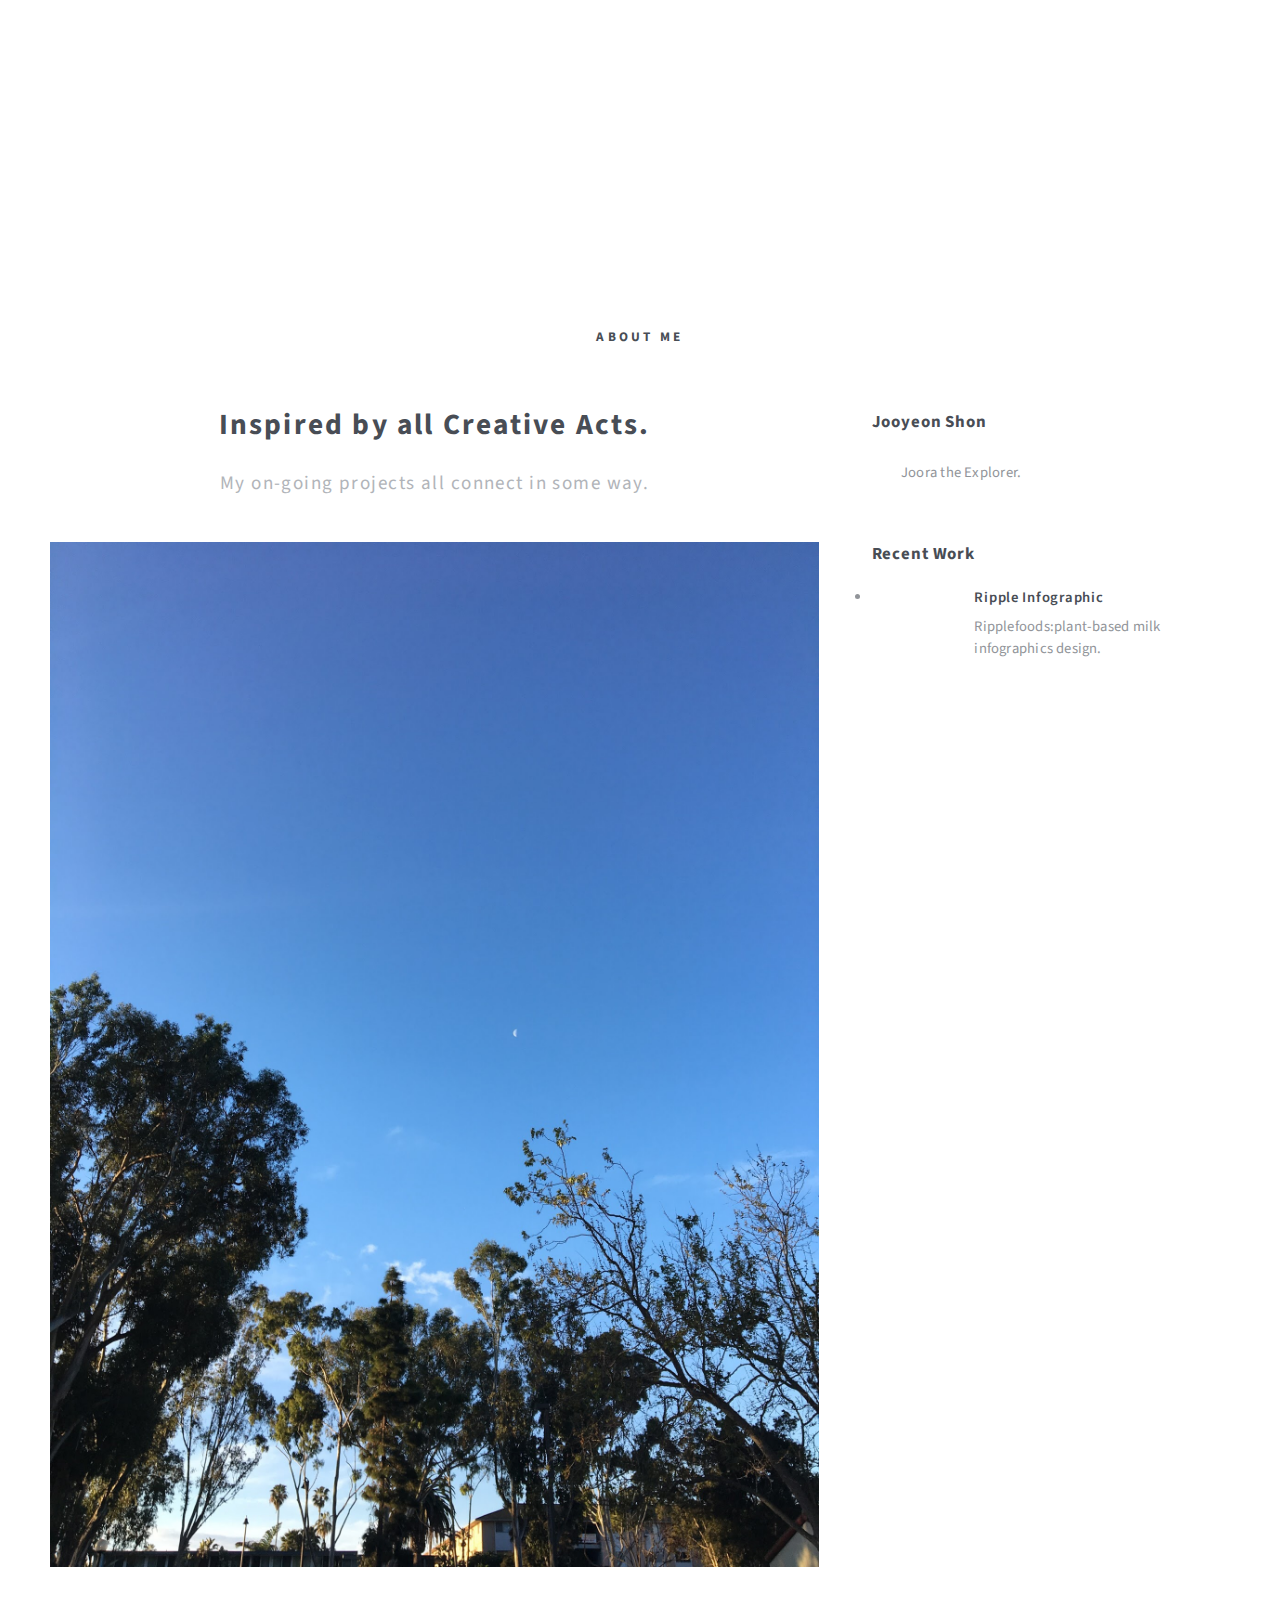
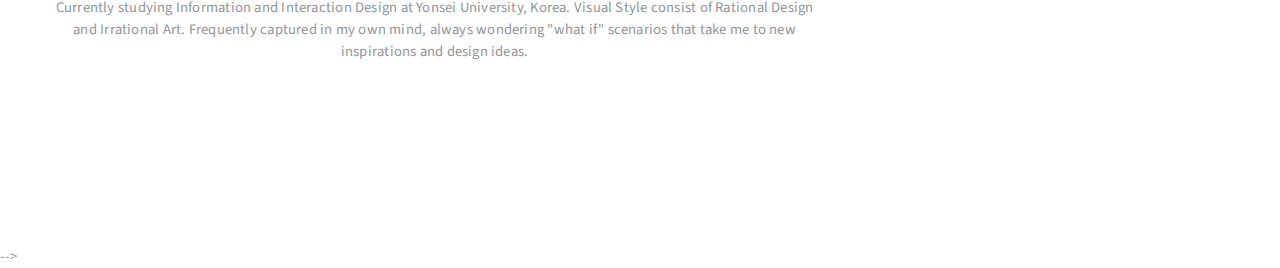
==== commit 62595f23: "Final prototype updates" ====
--- a/About-Joo.html
+++ b/About-Joo.html
@@ -30,7 +30,7 @@
 								<li>
 								<a href="Asiana-Redesign.html">Asiana Re-design</a>
 								</li>
-								<li><a href="Sleep-diet.html">Sleep Diet</a></li>
+								<li><a href="Sleep-diet.html">Cheat Diet</a></li>
 								<li class="current"><a href="About-Joo.html">About Joo</a></li>
 								<li><a href="Contact.html">Contact</a></li>
 							</ul>
@@ -49,13 +49,13 @@
 									<div id="content">
 										<article class="box post">
 											<header class="style1">
-												<!-- <h2>Inspired by all Creative Acts.</h2>
-												<p>My on-going projects all connect in some way.</p> -->
+												<h2>Inspired by all Creative Acts.</h2>
+												<p>My on-going projects all connect in some way.</p>
 											</header>
 											<a href="#" class="image featured">
-												<img src="images/pic01.jpg" alt="" />
+												<img src="images/sky.jpg" alt="" />
 											</a>
-											<!-- <p><div style = "text-align:center;border:1px">Currently studying Information and Interaction Design at Yonsei University in Korea.  Visual Style consist of Rational Design and Irrational Art.  Frequently captured in my own mind, always wondering "what if" scenarios that take me to new inspirations and design ideas.</div></p> -->
+											<p><div style = "text-align:center;border:1px">Currently studying Information and Interaction Design at Yonsei University, Korea.  Visual Style consist of Rational Design and Irrational Art.  Frequently captured in my own mind, always wondering "what if" scenarios that take me to new inspirations and design ideas.</div></p>
 											<!-- <p>Phasellus nisl nisl, varius id porttitor sed, pellentesque ac orci. Pellentesque
 											habitant morbi tristique senectus et netus et malesuada fames ac turpis egestas. Morbi
 											bibendum justo sed mauris vehicula malesuada aliquam elit imperdiet. Aliquam eu nibh
@@ -125,16 +125,18 @@
 										</section>
 										<section class="box">
 											<header>
-												<h2>Recent Works</h2>
+												<h2>Recent Work</h2>
 											</header>
-											<ul class="style2">
-												<!-- <li>
+											<!-- <ul class="style2">
+												<li>
 													<article class="box post-excerpt">
 														<a href="https://portfolio.adobe.com/568c9f25-3c01-42d2-8f6a-74cc1d639b8b/preview/copy-of-9panels" target = "_blank" class="image left"><img src="images/9paneltn.jpg" alt="" /></a>
 														<h3><a href="https://portfolio.adobe.com/568c9f25-3c01-42d2-8f6a-74cc1d639b8b/preview/copy-of-9panels" target = "_blank">9panels</a></h3>
 														<p>Studying the flow of images and typography on 9 continuous panels.</p>
 													</article>
 												</li> -->
+
+
 												<li>
 													<article class="box post-excerpt">
 														<a href="https://www.instagram.com/info_g.ripplefoods/" target = "_blank" class="image left"><img src="images/rippletn.jpg" alt="" /></a>
@@ -142,15 +144,16 @@
 														<p>Ripplefoods:plant-based milk infographics design.</p>
 													</article>
 												</li>
+
 												<!-- <li>
 													<article class="box post-excerpt">
 														<a href="#" class="image left"><img src="images/pic10.jpg" alt="" /></a>
 														<h3><a href="#">Tellus nulla volutpat</a></h3>
 														<p>Duis odio diam, luctus et vulputate vitae, vehicula ac dolor. Pellentesque at urna eget tellus sed etiam.</p>
 													</article>
-												</li> -->
-											</ul>
-											<!-- <a href="#" class="button style1">Archives</a> -->
+												</li>
+											</ul> -->
+											<!-- <a href="#" class="button style1">Archives</a>
 										</section>
 										<section class="box">
 											<header>
--- a/assets/css/main.css
+++ b/assets/css/main.css
@@ -2027,6 +2027,15 @@
 				color: #484d55;
 			}
 
+			.wrapper.style2-1 {
+				background: #baabaa;
+			}
+
+				.wrapper.style2-1 .title {
+					background: #baabaa;
+					color: #484d55;
+				}
+
 		.wrapper.style3 {
 			background: #f3f3f3 url("images/overlay.png");
 		}
